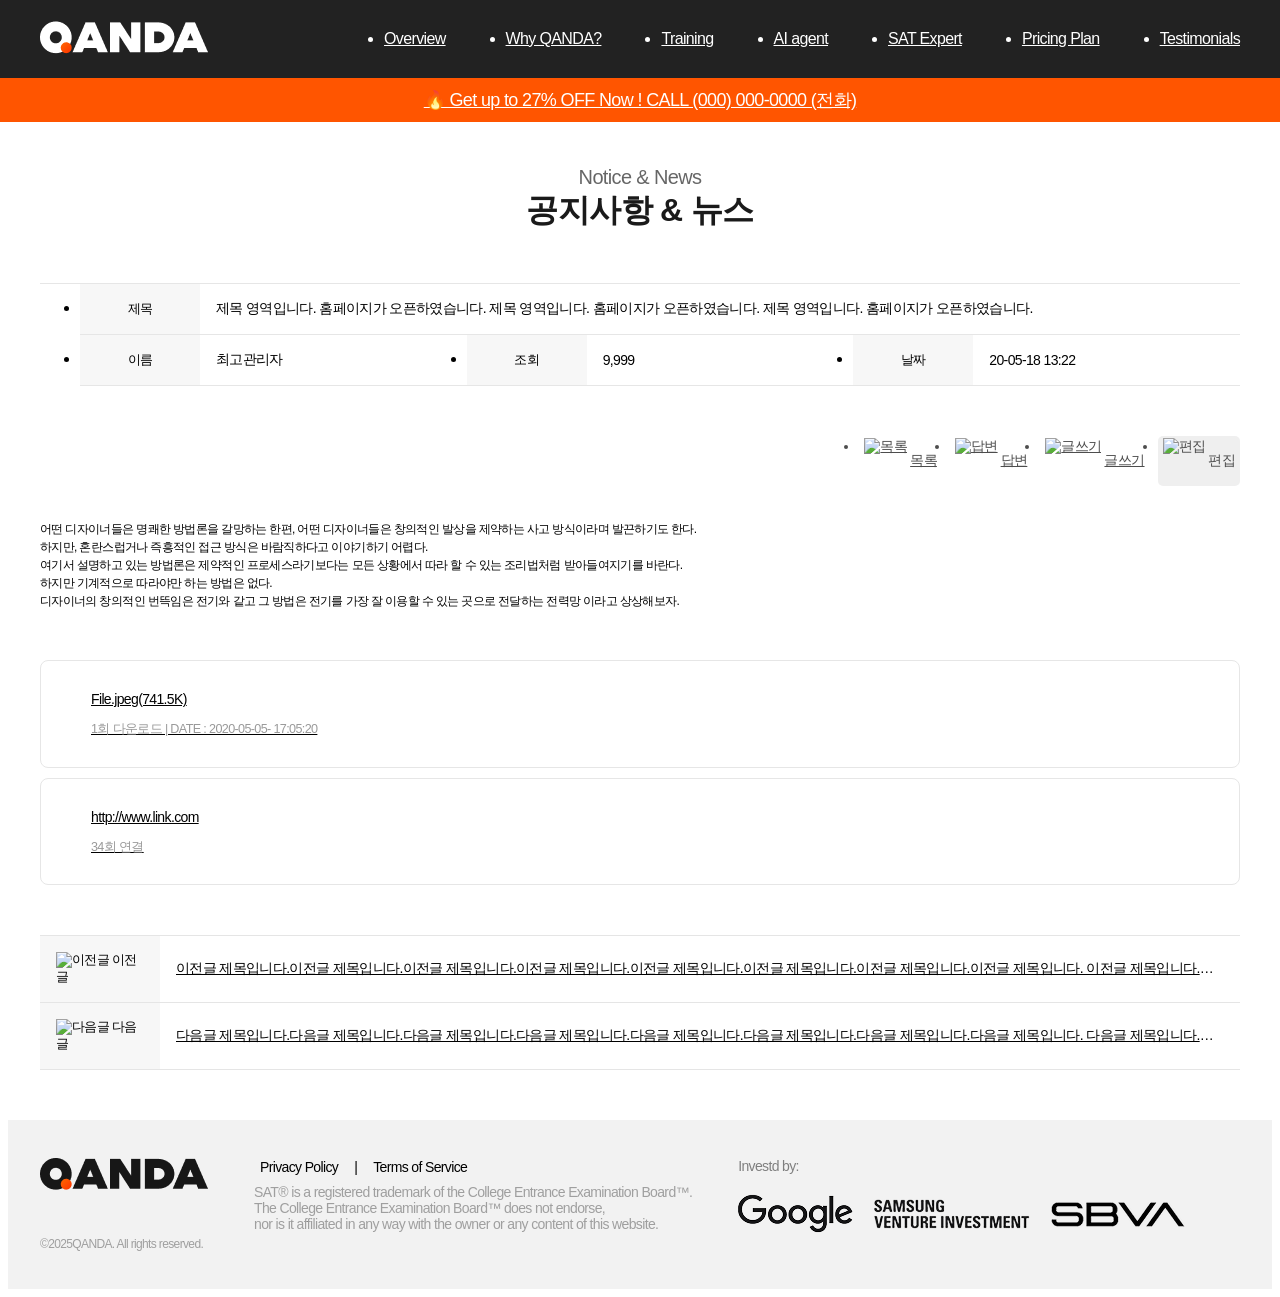
==== view.html @ a1177a75 "게시판 추가" ====
<!DOCTYPE html>
<html>
    <head>
        <meta charset="utf-8">
        <meta name="viewport" content="width=device-width, user-scalable=no">
        <script src="https://ajax.googleapis.com/ajax/libs/jquery/1.12.4/jquery.min.js"></script>
        <!--스타일-->
        <link rel="stylesheet" href="./style/default.css">
        <link rel="stylesheet" href="./style/customBoard.css">
        <link rel="stylesheet" href="./style/font.css">
        <link rel="stylesheet" href="./style/style.css">
        <link rel="stylesheet" href="./style/swiper.min.css">
        <!--스크립트-->
        <script type="text/javascript" src="./script/script.js"></script>
        <script type="text/javascript" src="./script/swiper.min.js"></script>
        <script type="text/javascript" src="./script/customBoard.js"></script>
        <!--폰트-->
        <link rel="preconnect" href="https://fonts.googleapis.com">
        <link rel="preconnect" href="https://fonts.gstatic.com" crossorigin>
        <link href="https://fonts.googleapis.com/css2?family=Noto+Sans+KR:wght@100;300;400;500;700;900&display=swap" rel="stylesheet">
    </head>
    <body>
        <header>
            <div class="inner top-inner">
                <a href="#"><img src="./img/common/logo.png" alt="QANDA" class="logo"/></a>
                <ul class="menu_list">
                    <li><a href="#">Overview</a></li>
                    <li><a href="#">Why QANDA?</a></li>
                    <li><a href="#">Training</a></li>
                    <li><a href="#">AI agent</a></li>
                    <li><a href="#">SAT Expert</a></li>
                    <li><a href="#">Pricing Plan</a></li>
                    <li><a href="#">Testimonials</a></li>
                </ul>
                <button type="button" class="menu">
                    <img src="./img/common/menu-icon.svg" alt="menu" class="icon" />
                </button>
            </div>
            <section class="orange-bar">
                <div class="inner bottom-inner">
                    <a href="#">🔥 Get up to 27% OFF Now ! CALL  (000) 000-0000 (전화)</a>
                </div>
            </section>
        </header>
        <section class="close-menu-bg"></section>
        <section class="right-slide-menu">
            <div class="btn-wrap">
                <button type="button" class="close-btn">
                    <img src="./img/common/close-btn.png" class="icon" alt="close" />
                </button>
            </div>
            <img src="./img/common/black-logo.png" alt="QANDA" class="logo" />
            <ul class="menu_list">
                <li><a href="#">Overview</a></li>
                <li><a href="#">Why QANDA?</a></li>
                <li><a href="#">Training</a></li>
                <li><a href="#">AI agent</a></li>
                <li><a href="#">SAT Expert</a></li>
                <li><a href="#">Pricing Plan</a></li>
                <li><a href="#">Testimonials</a></li>
            </ul>
            <!-- <button type="button" class="requestBtn">Request Btn</button> -->
        </section>

        <main class="sec_top">
            <section class="boardArti boardViewArti">
                <div class="inner">
                    <div class="boardBanner">
                        <div class="t1">Notice & News</div>
                        <div class="t2">공지사항 & 뉴스</div>
                    </div>
                    
                    <article class="infoBoxWrap">
                        <ul class="infoBoxList">
                            <li class="full">
                                <div class="infoBox">
                                    <div class="label">제목</div>
                                    <div class="txtBox viewBox">
                                        <div class="txt">
                                            제목 영역입니다. 홈페이지가 오픈하였습니다. 제목 영역입니다. 홈페이지가 오픈하였습니다. 제목 영역입니다. 홈페이지가 오픈하였습니다.
                                        </div>
                                    </div>
                                </div>
                            </li>
                            <li>
                                <div class="infoBox">
                                    <div class="label">이름</div>
                                    <div class="txtBox viewBox">
                                        <div class="txt">
                                            최고관리자
                                        </div>
                                    </div>
                                </div>
                            </li>
                            <li>
                                <div class="infoBox">
                                    <div class="label">조회</div>
                                    <div class="txtBox viewBox">
                                        <div class="txt">
                                            9,999
                                        </div>
                                    </div>
                                </div>
                            </li>
                            <li>
                                <div class="infoBox">
                                    <div class="label">날짜</div>
                                    <div class="txtBox viewBox">
                                        <div class="txt">
                                            20-05-18 13:22
                                        </div>
                                    </div>
                                </div>
                            </li>
                        
                        </ul>
                    </article>

                    <div class="menuBox">
                        <ul class="menuList">
                            <li>
                                <a href="./basicList.html" class="item"><img src="./img/boardImg/list.png" alt="목록"/> <p class="txt">목록</p></a>
                            </li>
                            <li>
                                <a href="#" class="item"><img src="./img/boardImg/corner-up-left.png" alt="답변"/> <p class="txt">답변</p></a>
                            </li>
                            <li>
                                <a href="./write.html" class="item"><img src="./img/boardImg/write.png" alt="글쓰기"/> <p class="txt">글쓰기</p></a>
                            </li>
                            <li>
                                <button type="button" class="item"><img src="./img/boardImg/threedot.png" alt="편집"/> <p class="txt">편집</p></button>
                                <ul class="subMenu">
                                    <li><a href="#" class="item2">수정</a></li>
                                    <li><a href="#" class="item2">삭제</a></li>
                                    <li><a href="#" class="item2">복사</a></li>
                                    <li><a href="#" class="item2">이동</a></li>
                                </ul>
                            </li>
                        </ul>
                    </div>

                    <article class="viewContent">
                        어떤 디자이너들은 명쾌한 방법론을 갈망하는 한편, 어떤 디자이너들은 창의적인 발상을 제약하는 사고 방식이라며 발끈하기도 한다. <br/>
                        하지만, 혼란스럽거나 즉흥적인 접근 방식은 바람직하다고 이야기하기 어렵다. <br/>
                        여기서 설명하고 있는 방법론은 제약적인 프로세스라기보다는 모든 상황에서 따라 할 수 있는 조리법처럼 받아들여지기를 바란다. <br/>
                        하지만 기계적으로 따라야만 하는 방법은 없다. <br/>
                        디자이너의 창의적인 번뜩임은 전기와 같고 그 방법은 전기를 가장 잘 이용할 수 있는 곳으로 전달하는 전력망 이라고 상상해보자.
                    </article>

                    <article class="viewAddArti">
                        <a href="#">
                            <div class="item file">
                                <p class="t1">File.jpeg(741.5K)</p>
                                <p class="t2">1회 다운로드 | DATE : 2020-05-05- 17:05:20</p>
                            </div>
                        </a>
                        <a href="#">
                            <div class="item link">
                                <p class="t1">http://www.link.com</p>
                                <p class="t2">34회 연결</p>
                            </div>
                        </a>
                    </article>

                    <article class="prevNextArti">
                        <div class="item">
                            <div class="label">
                                <img src="./img/boardImg/chevron-up.png" alt="이전글" />
                                이전글
                            </div>
                            <div class="titleBox">
                                <a href="#">
                                    이전글 제목입니다.이전글 제목입니다.이전글 제목입니다.이전글 제목입니다.이전글 제목입니다.이전글 제목입니다.이전글 제목입니다.이전글 제목입니다.
                                    이전글 제목입니다.이전글 제목입니다.이전글 제목입니다.이전글 제목입니다.이전글 제목입니다.
                                </a>
                            </div>
                        </div>
                        <div class="item">
                            <div class="label">
                                <img src="./img/boardImg/chevron-down.png" alt="다음글" />
                                다음글
                            </div>
                            <div class="titleBox">
                                <a href="#">
                                    다음글 제목입니다.다음글 제목입니다.다음글 제목입니다.다음글 제목입니다.다음글 제목입니다.다음글 제목입니다.다음글 제목입니다.다음글 제목입니다.
                                    다음글 제목입니다.다음글 제목입니다.다음글 제목입니다.다음글 제목입니다.
                                </a>
                            </div>
                        </div>
                    </article>
                   
                </div>
            </section>
        </main>
        <footer>
            <div class="inner">
                <div class="box1">
                    <img src="./img/common/black-logo.png" alt="QANDA" class="logo" />
                    <div class="copy-right pc">©2025QANDA. All rights reserved.</div>
                </div>
                <div class="box2">
                    <div class="btn-list">
                        <button type="button" class="privacyBtn privacyPopupBtn">Privacy Policy</button> | <button type="button" class="usePopup usePopupBtn">Terms of Service</button>
                    </div>
                    <div class="info">
                        SAT® is a registered trademark of the College Entrance Examination Board™. <br/>
                        The College Entrance Examination Board™ does not endorse, <br/>
                        nor is it affiliated in any way with the owner or any content of this website.
                    </div>
                </div>
                <div class="box3">
                    <div class="label">Investd by:</div>
                    <div class="logo-list">
                        <img src="./img/common/goggle.png" alt="Google" class="logo" />
                        <img src="./img/common/samsung.png" alt="SAMSUNG VENTURE INVESTMENT" class="logo" />
                        <img src="./img/common/sbva.png" alt="SBVA" class="logo" />
                    </div>
                </div>
                <div class="copy-right mo">©2025QANDA. All rights reserved.</div>
            </div>
        </footer>

        <!--개인정보처리방침-->
        <section class="privacyPopup" id="privacyPopup">
            <div class="inner">
                <div class="contentWrap">
                    <div class="titleBox">
                        <span>Privacy Policy</span>
                        <img src="./img/common/close-btn.png" alt="closeBtn" class="closeBtn">
                    </div>
                    <div class="contentBox">
                        해당 홈페이지에 맞는 개인정보처리방침을 입력합니다.           
                    </div>
                </div>
            </div>
        </section>

        <!--이용약관 팝업-->
        <section class="privacyPopup" id="usePopup">
            <div class="inner">
                <div class="contentWrap">
                    <div class="titleBox">
                        <span>Terms of Service</span>
                        <img src="./img/common/close-btn.png" alt="closeBtn" class="closeBtn">
                    </div>
                    <div class="contentBox">
                        해당 홈페이지에 맞는 회원가입약관을 입력합니다.            
                    </div>
                </div>
            </div>
        </section>
    </body>
</html>
---- style/customBoard.css ----
:root {
    --board-active-color: #365A91;
}   

/* 관리자 메뉴 */
.menuBox{ display: flex; align-items: center; justify-content: flex-end; padding: 20px 0; }
.menuBox .menuList{ display: flex; align-items: center; justify-content: flex-end; gap: 8px; font-size: 14px; color: #4D4D4D; flex-wrap: wrap; }
.menuBox .menuList > li{ position: relative;  }
.menuBox .menuList .item{ display: flex; gap: 3px; padding: 2px 5px; border-radius: 5px; border: none; }
.menuBox .menuList .subMenu{ 
    position: absolute; right: 0; top: calc(100% + 12px); padding: 0px 8px; min-width: calc(100% + 20px); border: 1px solid #E6E6E6; text-align: center; z-index: 9; 
    opacity: 0; visibility: hidden; background-color: #fff; 
}

.menuBox .menuList .subMenu.show{ opacity: 1; visibility: visible; }
.menuBox .menuList .subMenu .item{ display: block; padding: 6px 2px; color: #666; position: relative; z-index: 1; font-size: 0.9em; background-color: #fff; width: 100%; border: none; }
.menuBox .menuList .subMenu .item2{ display: block; padding: 6px 2px; color: #666; position: relative; z-index: 1; font-size: 0.9em; }
.menuBox .menuList .subMenu > li{ position: relative; }
.menuBox .menuList .subMenu > li + li{ border-top: 1px solid #E6E6E6; }
.menuBox .menuList .subMenu::before{ 
    content:''; display: block; width: 10px; height: 10px; background-color: #fff; border: 1px solid #E6E6E6; 
    border-right: none; border-bottom: none; position: absolute; transform: rotate(45deg); top: -5px; right: 10px;
}

.menuBox .menuList .searchBox{ padding: 10px 0; width: 200px; }
.menuBox .menuList .searchBox .searchList{ padding: 5px; border-radius: 5px; border: 1px solid #E6E6E6; width: 100%; }
.menuBox .menuList .searchBox .iptBox{ margin-top: 10px; position: relative; }
.menuBox .menuList .searchBox .iptBox .ipt{ padding: 5px; border-radius: 5px; border: 1px solid #E6E6E6; padding-right: 30px; }
.menuBox .menuList .searchBox .iptBox .searchBtn{ position: absolute; right: 0; top: 0; height: 100%; background-color: unset; border: none; display: flex; align-items: center; justify-content: center; padding: 0 10px; }

@media screen and (max-width: 500px) {
    .menuBox .menuList{ font-size: 12px; }
}

/* 게시판 공통 */
.boardArti{ padding: 50px 0; }

/* 게시판 타이틀 */
.boardArti .boardBanner{ margin-bottom: 50px; text-align: center; }
.boardArti .boardBanner .t1{ color: #666; font-size: 20px;  }
.boardArti .boardBanner .t2{ font-size: 32px; font-weight: 700; color: #1A1A1A;  }

@media screen and (max-width: 1250px) {
    .boardArti .boardBanner .t1{ font-size: 16px;  }
    .boardArti .boardBanner .t2{ font-size: 24px;  }
}
@media screen and (max-width: 500px) {
    .boardArti .boardBanner .t1{ font-size: 14px;  }
    .boardArti .boardBanner .t2{ font-size: 20px;  }
}

/* 게시판 리스트 */
.basicBoardArti .basicList{ border-top: 1px solid #E5E5E5; color: #666666; overflow: hidden; font-size: 15px; }
.basicBoardArti .basicList > li{ border-bottom: 1px solid #E5E5E5; }
.basicBoardArti .basicList > li .item{ display: flex; padding: 10px 0; }
.basicBoardArti .basicList > li .item > div{ text-overflow: ellipsis; white-space: nowrap; padding: 0 5px; }
.basicBoardArti .basicList > li .item .center{ text-align: center; }
.basicBoardArti .basicList > li .item .chk{ flex-shrink: 0; width: 22px; }
.basicBoardArti .basicList > li .item .number{ flex-shrink: 0; width: 50px; overflow: hidden; }
.basicBoardArti .basicList > li .item .number.on{ color: #365A91; }
.basicBoardArti .basicList > li .item .title{ justify-content: center; flex-grow: 1; overflow: hidden; gap: 2px; display: flex; gap: 2px;  }
.basicBoardArti .basicList > li .item .title .iconWrap{ display: flex; align-items: center; gap: 2px; align-items: center; }
.basicBoardArti .basicList > li .item .title a{ width: 100%; overflow: hidden; text-overflow: ellipsis; white-space: nowrap; }
.basicBoardArti .basicList > li .item .title .reple{ font-size: 0.8em; padding: 0 4px; background-color: #666666; border-radius: 4px; color: #fff;  }
.basicBoardArti .basicList > li .item .writer{ width: 100px; flex-shrink: 0; overflow: hidden; }
.basicBoardArti .basicList > li .item .hit{ width: 100px; flex-shrink: 0; overflow: hidden; }
.basicBoardArti .basicList > li .item .date{ width: 100px; flex-shrink: 0; overflow: hidden; }

@media screen and (max-width: 600px) {
    .basicBoardArti .basicList > li .item{ flex-direction: column; }
    .basicBoardArti .basicList > li.boardTitle .item > div{ display: none; }
    .basicBoardArti .basicList > li.boardTitle .item > div.chk{ display: block; width: 100%; }
    .basicBoardArti .basicList > li.boardTitle .item > div.chk .allchk::after{ content:'전체선택'; padding-left: 2px; font-size: 0.9em; }
    .basicBoardArti .basicList > li .item .center{ text-align: left; }
    .basicBoardArti .basicList > li .item .number{ display: none; }
    .basicBoardArti .basicList > li .item .writer{ width: 100%; font-size: 0.9em; color: #7F7F7F; }
    .basicBoardArti .basicList > li .item .writer::before{ content:'글쓴이 : '; }
    .basicBoardArti .basicList > li .item .hit{ width: 100%; font-size: 0.9em; color: #7F7F7F; }
    .basicBoardArti .basicList > li .item .hit::before{ content:'조회수 : '; }
    .basicBoardArti .basicList > li .item .date{ width: 100%; font-size: 0.9em; color: #7F7F7F; }
    .basicBoardArti .basicList > li .item .date::before{ content:'작성일 : '; }
    .basicBoardArti .basicList > li .item .number.on{ display: flex; }
}

/* 게시판 글쓰기 */
.boardArti .infoBoxWrap .infoBoxList{ display: flex; flex-wrap: wrap; border-top: 1px solid #E6E6E6; }
.boardArti .infoBoxWrap .infoBoxList > li{ width: calc(100% / 3); border-bottom: 1px solid #E6E6E6; }
.boardArti .infoBoxWrap .infoBoxList > li.full{ width: 100%; }
.boardArti .infoBoxWrap .infoBoxList > li.half{ width: calc(100% / 2); }
.boardArti .infoBoxWrap .infoBoxList > li .infoBox{display: flex; height: 100%; }
.boardArti .infoBoxWrap .infoBoxList > li .infoBox .label{ display: flex; align-items: center; justify-content: center; height: auto; background-color: #F7F7F7; padding: 16px; font-size: 13px; width: 120px; flex-shrink: 0; }
.boardArti .infoBoxWrap .infoBoxList > li .infoBox .txtBox{ padding: 5px 16px; flex-grow: 1; font-size: 14px; display: flex; align-items: center; }
.boardArti .infoBoxWrap .infoBoxList > li .infoBox .txtBox .ipt{ width: 100%; padding: 10px 10px; border: 1px solid #E6E6E6; border-radius: 4px; }
.boardArti .infoBoxWrap .infoBoxList > li .infoBox .txtBox select.ipt{ max-width: 280px; }


@media screen and (max-width: 900px) {
    .boardWriteArti{ font-size: 14px; }
    .boardArti .infoBoxWrap .infoBoxList > li{ width: 100%; }
    .boardArti .infoBoxWrap .infoBoxList > li.half{ width: 100%; }
    .boardArti .infoBoxWrap .infoBoxList > li .infoBox .label{ width: 80px; padding: 16px 10px;  }
}

.boardWriteArti .dhtmlBox{ margin-top: 50px; }

/* 글쓰기 링크 */
.boardWriteArti .addArti{ margin-top: 50px; display: flex; flex-direction: column; gap: 16px; }
.boardWriteArti .addArti .addWrap .tag{ font-size: 0.9em; margin-bottom: 5px; }
.boardWriteArti .addArti .addWrap .ipt{ padding: 16px; border-radius: 8px; border: 1px solid #E6E6E6; font-size: 14px; width: 100%; padding-left: 50px; background-repeat: no-repeat; background-position: left 16px center;  }
.boardWriteArti .addArti .addWrap .ipt.link{  background-image: url('../img/boardImg/linkwrite.png'); }
.boardWriteArti .addArti .addWrap .ipt.file{  background-image: url('../img/boardImg/folder.png'); }

.boardWriteArti .addArti .addWrap .delBox{ display: flex; justify-content: flex-end; gap: 5px; margin-top: 10px; color: #7F7F7F; font-size: 0.8em; }

@media screen and (max-width: 500px) {
    .boardWriteArti .addArti .addWrap .ipt{ padding: 12px 10px 12px 35px; border-radius: 4px; }
    .boardWriteArti .addArti .addWrap .ipt.link{ background-size: 20px; background-position: left 8px center; }
    .boardWriteArti .addArti .addWrap .ipt.file{ background-size: 20px; background-position: left 8px center; }
}

.boardWriteArti .btnWrap{ margin-top: 50px; display: flex; gap: 5px; justify-content: flex-end; }
.boardWriteArti .btnWrap .boardBtn{ display: block; padding: 10px 15px; border: 1px solid #CCC; text-align: center; border-radius: 4px; font-size: 15px; }
.boardWriteArti .btnWrap .boardBtn.submit{ background-color: var(--board-active-color); color: #fff; border-color: var(--board-active-color); }

@media screen and (max-width: 500px) {
    .boardWriteArti .btnWrap .boardBtn{ font-size: 14px; }
}


/* 게시판 상세페이지 */
.boardViewArti .viewContent img{ max-width: 100%; display: inline-block; }
.boardViewArti .viewAddArti{ display: flex; flex-direction: column; gap: 10px; margin-top: 50px; }
.boardViewArti .viewAddArti .item{ padding: 16px; border-radius: 8px; border: 1px solid #E6E6E6; background-color: #fff; font-size: 14px; padding-left: 50px; background-repeat: no-repeat; background-position: center left 16px; }
.boardViewArti .viewAddArti .item.file{ background-image: url('../img/boardImg/folder.png'); }
.boardViewArti .viewAddArti .item.link{ background-image: url('../img/boardImg/linkwrite.png'); }
.boardViewArti .viewAddArti .item .t2{ font-size: 0.9em; color: #999; }

@media screen and (max-width: 500px) {
    .boardViewArti .viewAddArti .item{ padding: 10px; padding-left: 50px; }
}


.boardViewArti .commentArti{ margin-top: 50px; }
.boardViewArti .commentArti .commentBtn{ display: flex; justify-content: space-between; align-items: center; margin-bottom: 30px; }
.boardViewArti .commentArti .commentBtn .count b{ color: var(--board-active-color); }
.boardViewArti .commentArti .commentBtn .toggleBtn{ background-color: transparent; border: none; display: flex; align-items: center; gap: 2px; font-size: 12px; }
.boardViewArti .commentArti .commentBtn .toggleBtn .open{ display: none; }
.boardViewArti .commentArti .commentBtn .toggleBtn.show .open{ display: block; }
.boardViewArti .commentArti .commentBtn .toggleBtn.show .close{ display: none; }
.boardViewArti .commentArti .commentBtn .toggleBtn.show .icon{ transform: rotate(180deg); }

.boardViewArti .prevNextArti{ margin-top: 50px; overflow: hidden; border-top: 1px solid #E5E5E5; font-size: 14px; }
.boardViewArti .prevNextArti .item{ display: flex; overflow: hidden; border-bottom: 1px solid #E5E5E5; }
.boardViewArti .prevNextArti .item .label{ padding: 16px; width: 120px; background-color: #F7F7F7; font-size: 0.9em; flex-shrink: 0; }
.boardViewArti .prevNextArti .item .titleBox{ padding: 16px; display: flex; align-items: center; overflow: hidden;  }
.boardViewArti .prevNextArti .item .titleBox a{ overflow: hidden; text-overflow: ellipsis; white-space: nowrap; } 

.boardArti h1{ font-size: 24px; margin: 16px 0; font-weight: 700; }
.boardArti h2{ font-size: 18px; margin: 16px 0; font-weight: 700; }
.boardArti h3{ font-size: 18px; margin: 16px 0; font-weight: 700; }
.boardArti h4{ font-size: 14px; margin: 16px 0; font-weight: 700; }
.boardArti h5{ font-size: 12px; margin: 16px 0; font-weight: 700; }
.boardArti h6{ font-size: 11px; margin: 16px 0; font-weight: 700; }

.boardArti .viewContent{ line-height: 1.5em; font-size: 12px; }
.boardArti .viewContent ul, 
.boardArti .viewContent dl, 
.boardArti .viewContent dt, 
.boardArti .viewContent dd{ list-style:inside; }
.boardArti .viewContent strong{ font-weight: 800; }

@media screen and (max-width: 500px) {
    .boardViewArti .prevNextArti .item .label{ padding: 10px; }
    .boardViewArti .prevNextArti .item .label{ width: 80px; }
    .boardViewArti .prevNextArti .item .titleBox{ padding: 10px; }
}
.boardViewArti .commentArti .commentBox.reply{ margin-left: 30px; }
.boardViewArti .commentArti .commentBox .commentTitle{ display: flex; justify-content: space-between; background-color: #FAFAFA; padding: 16px; font-size: 14px; }
.boardViewArti .commentArti .commentBox .commentTitle .leftBox{ display: flex; gap: 5px; align-items: center; }
.boardViewArti .commentArti .commentBox .commentTitle .leftBox .date{ font-size: 0.9em; color: #999; }
.boardViewArti .commentArti .commentBox .commentTitle .btnWrap{ position: relative; }
.boardViewArti .commentArti .commentBox .commentTitle .btnWrap .subMenu{  display: none; opacity: 0; font-size: 14px; position: absolute; top: 100%; right: 0; min-width: 80px; background-color: #fff; border: 1px solid #E6E6E6; text-align: center; padding:5px; }
.boardViewArti .commentArti .commentBox .commentTitle .btnWrap .subMenu.show{ display: block; opacity: 1; }
.boardViewArti .commentArti .commentBox .commentTitle .btnWrap .subMenu .item{ display: block; width: 100%; background-color: transparent; border: none; padding: 5px; font-size: 0.9em;  border-bottom: 1px solid #E6E6E6; }
.boardViewArti .commentArti .commentBox .commentTitle .btnWrap .subMenu >li:last-child .item{ border-bottom: unset; }
.boardViewArti .commentArti .commentBox .commentTitle .menuBtn{ position: relative; border: unset; background-color: transparent; }
.boardViewArti .commentArti .commentBox .commentText{ padding: 16px; color: #333;  }

@media screen and (max-width: 500px) {
    .boardViewArti .commentArti .commentBox .commentText{ font-size: 14px; }
}

.boardViewArti .commentArti .commentWriteBox{ margin-top: 20px; }
.boardViewArti .commentArti .commentWriteBox .commentWrite{ width: 100%; height: 200px; resize: none; border: 1px solid #E6E6E6; padding: 10px; border-radius: 8px; }
.boardViewArti .commentArti .commentWriteBox .commentInfo{ display: flex; gap: 4px; flex-wrap: wrap; }
.boardViewArti .commentArti .commentWriteBox .commentInfo .ipt{ padding: 7px; border-radius: 4px; border: 1px solid #E6E6E6; font-size: 0.9em; }
.boardViewArti .commentArti .commentWriteBox .autoBox{ margin-top: 14px; }
.boardViewArti .commentArti .commentWriteBox .btnWrap{ margin-top: 14px; display: flex; justify-content: flex-end; gap: 5px; }
.boardViewArti .commentArti .commentWriteBox .btnWrap .submitBtn{ background-color: var(--board-active-color); padding: 10px 20px; border-radius: 4px; font-size: 14px; border: unset; color: #fff; }

@media screen and (max-width: 500px) {
    .boardViewArti .commentArti .commentWriteBox .commentWrite{ font-size: 14px; }
}




.formList{ display: flex; flex-wrap: wrap; width: calc(100% + 10px); margin-left: -5px; }
.formList > li{ padding: 10px 5px; width: 100%; }
.formList > li.half{ width: calc(100% / 2); }
.formList.three > li.half{ width: calc(100% / 3); }
.formList .label span{ color: #EB5757; }
.formList .label span.grayInfo{ font-size: 0.8em; color: #7F7F7F; }
.formList .red{ color: #EB5757; }
.formList .iptBox{ margin-top: 5px; }
.ipt{ padding: 10px; border: 1px solid #ECECEC; border-radius: 0; width: 100%; }
textarea.ipt{ resize: none; height: 170px; }
.ipt::placeholder{ color: rgba(119, 119, 119, 0.2); }
.formList .ipt + .red{ margin-top: 5px; display: block; }
.formList .scrollDiv{ border: 1px solid #E4E4E4; padding: 10px; height: 200px; overflow-y: scroll; color: #7F7F7F; line-height: 1.5em; }
input[type="file"].ipt{ border-radius: 8px; padding: 15px 15px 15px 45px; background-image: url('../img/boardImg/folder.png'); background-repeat: no-repeat; background-position: left 10px center; }
textarea.ipt{ resize: none; height: 170px; }
.formList .iptBox.btnIpt{ display: flex; gap: 4px; }
.formList .iptBox .grayBtn{ flex-shrink: 0; padding: 10px 20px; background: #222; border: none; border-radius: 0; color: #fff; }

.formList .iptBox.radioIpt{ margin-top: 10px; display: flex; flex-wrap: wrap; gap: 5px; }
.formList .iptBox.radioIpt label{ cursor: pointer; display: flex; align-items: center; padding-right: 10px; }
.formList .iptBox.radioIpt label input{ display: none; }
.formList .iptBox.radioIpt label input + .text{ display: flex; gap: 4px; align-items: center; }
.formList .iptBox.radioIpt label input + .text::before{ content:''; display: block; width: 20px; height: 20px; border: 1px solid #E4E4E4;  }
.formList .iptBox.radioIpt label input:checked + .text::before{ background-image: url('../img/common/checkbox_icon.png'); background-size: %; background-repeat: no-repeat; background-position: center; background-color: #FC504F; }

.agreeCheckDiv{ margin-top: 10px; display: flex; justify-content: flex-start; color: #7F7F7F; }
.agreeCheckDiv label input[type="checkbox"]{ display: none; }
.agreeCheckDiv label input[type="checkbox"] + .textBox{ display: flex; align-items: flex-start; gap: 4px; }
.agreeCheckDiv label input[type="checkbox"] + .textBox::before{ flex-shrink: 0; content:''; display: block; flex-shrink: 0; border: 1px solid #7f7f7f; width:16px; height: 16px;  }
.agreeCheckDiv label input[type="checkbox"]:checked + .textBox::before{ background-color: #fff; background-image: url('../img/common/checkbox_icon.png'); background-size: 100%; background-repeat: no-repeat; background-position: center; }
.agreeCheckDiv label .black{ color: #070707; cursor: pointer; }
input[type="file"].ipt label input[type="checkbox"]{ display: none;  }
.checkIpt{ margin-top: 10px; display: flex; justify-content: flex-start; }
.checkIpt .black{ color: #070707; }
.checkIpt.fileDel{ color: #7f7f7f; font-size: 14px; }
.checkIpt input[type="checkbox"]{ display: none; }
.checkIpt input[type="checkbox"] + .text{ color: #7f7f7f; cursor: pointer; position: relative; padding-left: 25px; padding-right: 10px; }
.checkIpt input[type="checkbox"] + .text::before{ content:''; display: block; width: 18px; height: 18px; border: 1px solid #dedede; position: absolute; left: 0; margin-top: 2px; }
.checkIpt.fileDel input[type="checkbox"] + .text{ padding-left: 20px; padding-right: 0; }
.checkIpt.fileDel input[type="checkbox"] + .text::before{ margin-top: 0; width: 15px; height: 15px; }
.checkIpt input[type="checkbox"]:checked + .text::before{ background-image: url('../img/common/checkbox_icon.png'); background-size: 100%; background-repeat: no-repeat; background-position: center; }

@media screen and (max-width: 900px) {
    .formList.three > li.half{ width: calc(100% / 2); }
}
@media screen and (max-width: 650px) {
    .formList{ font-size: 14px; }
    .formList > li.half{ width: 100%; }
    .formList.three > li.half{ width: 100%; }
    .formList .iptBox.radioIpt label input + .text::before{ width: 18px; height: 18px; }
    .agreeCheckDiv{ font-size: 14px; }
    .agreeCheckDiv label input[type="checkbox"] + .textBox::before{ width: 14px; height: 14px; }
    .checkIpt.fileDel{ font-size: 13px; }

    .checkIpt input[type="checkbox"] + .text{ padding-left: 20px; }
    .checkIpt input[type="checkbox"] + .text::before{ width: 16px; height: 16px; }
    .checkIpt{ margin-top: 5px; }
}


/* 개인정보처리방침 , 이용약관 팝업 */
.privacyPopup{ 
	position: fixed; background-color: rgba(0, 0, 0, 0.60); width: 100%; height: 100%; z-index: 99999; left: 0; top: 0; 
	display: flex; align-items: center; justify-content: center; 
	opacity: 0; visibility: hidden; transition: opacity 0.5s, visibility 0.5s;
}
.privacyPopup.active{ opacity : 1; visibility: visible; }
.privacyPopup .inner{ max-width: 600px; }
.privacyPopup .contentWrap{ background-color: #fff; padding: 40px 30px; }
.privacyPopup .contentWrap .titleBox{ display: flex; justify-content: space-between; align-items: center; }
.privacyPopup .contentWrap .titleBox span{ font-weight: 600; font-size: 24px;  }
.privacyPopup .contentWrap .titleBox .closeBtn{ cursor: pointer;  }

.privacyPopup .contentWrap .contentBox{ margin-top: 30px; background-color: #F7F7F7; padding: 30px; max-height: 60vh; overflow-y: scroll; }

@media screen and (max-width: 650px) {
	.privacyPopup .contentWrap{ padding: 30px 20px; }
	.privacyPopup .contentWrap .titleBox span{ font-size: 18px; }
	.privacyPopup .contentWrap .contentBox{ padding: 15px; margin-top: 20px; font-size: 14px; }
}
---- style/font.css ----
@charset "utf-8";

/* font */
@font-face {
    font-family: 'Paperlogy';
    font-weight: 100;
    font-style: normal;
    font-display: swap;
    src: url('https://cdn.jsdelivr.net/gh/fonts-archive/Paperlogy/Paperlogy-1Thin.woff2') format('woff2'),
          url('https://cdn.jsdelivr.net/gh/fonts-archive/Paperlogy/Paperlogy-1Thin.woff') format('woff'),
          url('https://cdn.jsdelivr.net/gh/fonts-archive/Paperlogy/Paperlogy-1Thin.otf') format('opentype'),
          url('https://cdn.jsdelivr.net/gh/fonts-archive/Paperlogy/Paperlogy-1Thin.ttf') format('truetype');
  }
  @font-face {
    font-family: 'Paperlogy';
    font-weight: 200;
    font-style: normal;
    font-display: swap;
    src: url('https://cdn.jsdelivr.net/gh/fonts-archive/Paperlogy/Paperlogy-2ExtraLight.woff2') format('woff2'),
          url('https://cdn.jsdelivr.net/gh/fonts-archive/Paperlogy/Paperlogy-2ExtraLight.woff') format('woff'),
          url('https://cdn.jsdelivr.net/gh/fonts-archive/Paperlogy/Paperlogy-2ExtraLight.otf') format('opentype'),
          url('https://cdn.jsdelivr.net/gh/fonts-archive/Paperlogy/Paperlogy-2ExtraLight.ttf') format('truetype');
  }
  @font-face {
    font-family: 'Paperlogy';
    font-weight: 300;
    font-style: normal;
    font-display: swap;
    src: url('https://cdn.jsdelivr.net/gh/fonts-archive/Paperlogy/Paperlogy-3Light.woff2') format('woff2'),
          url('https://cdn.jsdelivr.net/gh/fonts-archive/Paperlogy/Paperlogy-3Light.woff') format('woff'),
          url('https://cdn.jsdelivr.net/gh/fonts-archive/Paperlogy/Paperlogy-3Light.otf') format('opentype'),
          url('https://cdn.jsdelivr.net/gh/fonts-archive/Paperlogy/Paperlogy-3Light.ttf') format('truetype');
  }
  @font-face {
    font-family: 'Paperlogy';
    font-weight: 400;
    font-style: normal;
    font-display: swap;
    src: url('https://cdn.jsdelivr.net/gh/fonts-archive/Paperlogy/Paperlogy-4Regular.woff2') format('woff2'),
          url('https://cdn.jsdelivr.net/gh/fonts-archive/Paperlogy/Paperlogy-4Regular.woff') format('woff'),
          url('https://cdn.jsdelivr.net/gh/fonts-archive/Paperlogy/Paperlogy-4Regular.otf') format('opentype'),
          url('https://cdn.jsdelivr.net/gh/fonts-archive/Paperlogy/Paperlogy-4Regular.ttf') format('truetype');
  }
  @font-face {
    font-family: 'Paperlogy';
    font-weight: 500;
    font-style: normal;
    font-display: swap;
    src: url('https://cdn.jsdelivr.net/gh/fonts-archive/Paperlogy/Paperlogy-5Medium.woff2') format('woff2'),
          url('https://cdn.jsdelivr.net/gh/fonts-archive/Paperlogy/Paperlogy-5Medium.woff') format('woff'),
          url('https://cdn.jsdelivr.net/gh/fonts-archive/Paperlogy/Paperlogy-5Medium.otf') format('opentype'),
          url('https://cdn.jsdelivr.net/gh/fonts-archive/Paperlogy/Paperlogy-5Medium.ttf') format('truetype');
  }
  @font-face {
    font-family: 'Paperlogy';
    font-weight: 600;
    font-style: normal;
    font-display: swap;
    src: url('https://cdn.jsdelivr.net/gh/fonts-archive/Paperlogy/Paperlogy-6SemiBold.woff2') format('woff2'),
          url('https://cdn.jsdelivr.net/gh/fonts-archive/Paperlogy/Paperlogy-6SemiBold.woff') format('woff'),
          url('https://cdn.jsdelivr.net/gh/fonts-archive/Paperlogy/Paperlogy-6SemiBold.otf') format('opentype'),
          url('https://cdn.jsdelivr.net/gh/fonts-archive/Paperlogy/Paperlogy-6SemiBold.ttf') format('truetype');
  }
  @font-face {
    font-family: 'Paperlogy';
    font-weight: 700;
    font-style: normal;
    font-display: swap;
    src: url('https://cdn.jsdelivr.net/gh/fonts-archive/Paperlogy/Paperlogy-7Bold.woff2') format('woff2'),
          url('https://cdn.jsdelivr.net/gh/fonts-archive/Paperlogy/Paperlogy-7Bold.woff') format('woff'),
          url('https://cdn.jsdelivr.net/gh/fonts-archive/Paperlogy/Paperlogy-7Bold.otf') format('opentype'),
          url('https://cdn.jsdelivr.net/gh/fonts-archive/Paperlogy/Paperlogy-7Bold.ttf') format('truetype');
  }
  @font-face {
    font-family: 'Paperlogy';
    font-weight: 800;
    font-style: normal;
    font-display: swap;
    src: url('https://cdn.jsdelivr.net/gh/fonts-archive/Paperlogy/Paperlogy-8ExtraBold.woff2') format('woff2'),
          url('https://cdn.jsdelivr.net/gh/fonts-archive/Paperlogy/Paperlogy-8ExtraBold.woff') format('woff'),
          url('https://cdn.jsdelivr.net/gh/fonts-archive/Paperlogy/Paperlogy-8ExtraBold.otf') format('opentype'),
          url('https://cdn.jsdelivr.net/gh/fonts-archive/Paperlogy/Paperlogy-8ExtraBold.ttf') format('truetype');
  }
  @font-face {
    font-family: 'Paperlogy';
    font-weight: 900;
    font-style: normal;
    font-display: swap;
    src: url('https://cdn.jsdelivr.net/gh/fonts-archive/Paperlogy/Paperlogy-9Black.woff2') format('woff2'),
          url('https://cdn.jsdelivr.net/gh/fonts-archive/Paperlogy/Paperlogy-9Black.woff') format('woff'),
          url('https://cdn.jsdelivr.net/gh/fonts-archive/Paperlogy/Paperlogy-9Black.otf') format('opentype'),
          url('https://cdn.jsdelivr.net/gh/fonts-archive/Paperlogy/Paperlogy-9Black.ttf') format('truetype');
  }
---- style/style.css ----
@charset "utf-8";

/* 색 설정 */
:root {
    --main-color: #F50;
    --black-color : #222;
    --white-color : #fff
}

/* size */
@media screen and (max-width: 1250px) { } /* tablet */
@media screen and (max-width: 650px) { } /* mobile */

/* 스크롤 커스텀 */
html::-webkit-scrollbar {width: 8px;}
html::-webkit-scrollbar-thumb {background-color: var(--main-color); border-radius: 10px;}

/* 드래그 블록 커스텀 */
::selection { background-color:var(--main-color); color:#fff; }


/* default */
*{
    font-size: inherit;
    font-weight: inherit;
    font-family: inherit;
    color : inherit;
    box-sizing: border-box;
    letter-spacing: inherit;
    line-height: inherit;
}

body{ font-family: 'Pretendard', sans-serif; font-weight:400; font-size: 16px; letter-spacing: -0.04em; }
section{ display:block; }
a{ color:inherit; }

.inner{ width:1200px; margin:0 auto; }

.paging_box{ padding:10px 0; display:flex; align-items: center; justify-content: center; }

select{
    -webkit-appearance: none; -moz-appearance: none;  appearance: none;
    background: url('../img/common/select-icon.png') no-repeat 98% 50% #fff; 
}
select::-ms-expand{ display:none; }
p{ word-break: keep-all; }

@media screen and (max-width: 1250px) { 
    .inner{ width:100%; padding:0 10px; }
} /* tablet */
@media screen and (max-width: 650px) { 
    .paging_box{ font-size: 13px; }
} /* mobile */


/* 전체화면 버튼 */ 
video::-webkit-media-controls-fullscreen-button {} 

/* header */
header{ color:#fff; z-index:99; width:100%; background-color:#222; position:fixed; left:0; top:0; }
header .top-inner{ padding:14px 0; display:flex; gap:20px; justify-content: space-between; align-items:center; }
header .menu_list{ display:flex; align-items:center; gap:60px; }
header .menu{ display: none; }
.right-slide-menu{ display:none }
@media screen and (max-width: 1250px) {
    header .top-inner{ padding:14px 10px; }
    header .menu{ display:block; background: transparent; border: none; }
    header .menu_list{ display: none; }
    header .logo{ width: 120px; }
    .close-menu-bg{ opacity:0; visibility: hidden; position:fixed; left:0; top:0; width:100%; height:100%; cursor: pointer; background: rgba(0, 0, 0, 0.75); z-index: 99; backdrop-filter: blur(5px); }
    .close-menu-bg.show{ opacity:1; visibility: visible; }
    .right-slide-menu{ display:block; transition:right .5s; right:-320px; overflow-y: scroll; -ms-overflow-style: none;  padding:0 20px; position:fixed; top:0; height:100%; background-color:#fff; z-index:999; width:80%; max-width:320px; }
    .right-slide-menu.show{ right:0; }
    .right-slide-menu::-webkit-scrollbar { display: none; }
    .right-slide-menu .btn-wrap{ display:flex; align-items:center; justify-content:flex-end; padding:20px 0; }
    .right-slide-menu .btn-wrap .close-btn{ background: transparent; border: none; }
    .right-slide-menu .logo{ max-width:80%; width:120px; }
    .right-slide-menu .menu_list{ margin-top:30px; font-size:20px; font-weight:600; }
    .right-slide-menu .menu_list a{ display:block; padding:10px 0; }
    /* .right-slide-menu .requestBtn{ display:block; margin-top:20px; border-radius:5px; color:#fff; background-color: #F50; width:100%; padding:10px; border: none; } */
}
@media screen and (max-width: 950px) {
    header .logo{ width:100px; }
    .right-slide-menu .logo{ width:100px; }  
}

/* .orange-bar */
.orange-bar{ background-color:#F50; }
.orange-bar .bottom-inner{ font-size: 18px; padding:10px 10px; text-align: center; color: #fff; }

@media screen and (max-width: 1250px) {
    .orange-bar .bottom-inner{ font-size: 16px; }
}
@media screen and (max-width: 650px) {
    .orange-bar .bottom-inner{ font-size: 13px; }
}

/* footer */
footer{ font-size: 14px; padding:38px 0; background-color:rgba(242, 242, 242, 1); }
footer .inner{ display:flex; gap: 46px; align-items: flex-start; }
footer .copy-right{ color: rgba(34, 34, 34, .4); font-size:12px; margin-top:44px; }
footer .copy-right.mo{ display: none; }
footer .box2{ flex-shrink: 0; }
footer .box2 .btn-list{ display:flex; align-items:center; gap:10px; }
footer .box2 .btn-list button{ border: none; background: transparent; font-weight: 500; }
footer .box2 .info{ margin-top: 8px;  color: rgba(34, 34, 34, .4); }
footer .box3 .label{ color:#7F7F7F; font-weight: 500; } 
footer .box3 .logo-list{ margin-top: 20px; display: flex; align-items: center; gap: 21px; }

@media screen and (max-width: 1250px) {
    footer{ padding-bottom: 20px; }
    footer .inner{ gap: 20px; flex-direction: column; }
    footer .logo{ width:120px; }
    footer .copy-right.pc{ display: none; }
    footer .copy-right.mo{ display: block; }
    footer .copy-right{ margin-top: 20px; }
    footer .box3 .logo-list{ margin-top: 10px; }
    footer .box3 .logo-list .logo{ width: auto; height: 4vw; }
}
@media screen and (max-width: 650px) {
    footer .logo{ width:100px; }
}

/* .sec_top */
.sec_top{ padding-top:calc(61px + 47px); }
@media screen and (max-width: 1250px) {
    .sec_top{ padding-top: calc(48px + 46px); }
}
@media screen and (max-width: 650px) {
    .sec_top{ padding-top: calc(44px + 41px); }
}

/* .main .article01 */
.main .article01{ padding:100px 0; background-color: #010101; background-image: url('../img/main/article01/background.png'); background-size: 100% auto; background-repeat: no-repeat; background-position: center; height:calc(100vh - 109px); }
.main .article01 .title{ line-height: 1.5em; font-size: 64px; text-align: center; color: #fff; font-family: 'Paperlogy'; }
.main .article01 .title b{ -webkit-text-fill-color: transparent; font-size: 1.1em; font-weight: 900; background: linear-gradient(92deg, #FB903B 9.96%, #EA5A0D 77.27%); background-clip: text; -webkit-background-clip: text; }
@media screen and (max-width: 1250px) {
    .main .article01 { height: calc(100vh - 96px); }
    .main .article01 .title{ font-size: 40px; }
}
@media screen and (max-width: 650px) {
    .main .article01 { background-image: url('../img/main/article01/mobile-background.png'); height: calc(100vh - 83px); background-size: 100% auto; background-position: bottom center;  }
    .main .article01 .title{ font-size: 7vw; }
}

/* .main .article02 */
/* .main .article02{ position: relative; overflow: hidden; padding:100px 0; height:calc(100vh - 109px); } */
/* .main .article02 .video-bg{ position: absolute; left: 0; top: 0; width: 100%; height: 100%; } */

@media screen and (max-width: 1250px) {
    /* .main .article02 { height: calc(100vh - 96px); } */
}
@media screen and (max-width: 650px) {
    /* .main .article02 { height: calc(100vh - 83px); } */
}

/* .main .article03 */
.main .article03 video{ width: 100%; object-fit: cover; }

/* .main .article04 */
.main .article04{ background-image: url('../img/main/article04/background.jpg'); background-size: cover; background-repeat: no-repeat; background-position: center; padding: 76px 0; }
.main .main_t1{ font-size: 40px; font-weight: 700;  text-align: center;  }
.main .article04 .main_t1{color: #fff;}
.main .main_t1 .orange{ color: #F50; }
.main .main_t1 .moBr{ display: none; }
.main .article04 .table-wrap{ margin-top: 40px; border-radius: 10px; overflow: hidden;}
.main .article04 .table-wrap .halfBox{ background: #fff; display: flex; flex-wrap: wrap; }
.main .article04 .table-wrap .halfBox .half{ width: calc(100% / 2); }
.main .article04 .table-wrap .halfBox .full{ text-align: center; font-weight: 700; padding: 10px; width: 100%; background-color: rgba(26, 26, 26, .1); }
.main .article04 .table-wrap .halfBox .bg{ display: flex; flex-direction: column; align-items: center; justify-content: center; gap: 14px; padding: 14px 10px;   background-size: cover; background-repeat: no-repeat; background-position: center; }
.main .article04 .table-wrap .halfBox .bg1{ background-image: url('../img/main/article04/background1.jpg');}
.main .article04 .table-wrap .halfBox .bg2{ background-image: url('../img/main/article04/background2.jpg'); }
.main .article04 .table-wrap .halfBox .bg .text{ text-align: center; color: #fff; font-weight: 700; font-size: 20px; }
.main .article04 .table-wrap .halfBox .half.box{ display: flex; align-items: center; gap: 20px; padding: 20px 40px; }
.main .article04 .table-wrap .halfBox .half .text{ line-height: 1.3em; }
.main .article04 .table-wrap .halfBox .half .text b{ font-weight: 700; }
.main .article04 .table-wrap .halfBox .half + .half{ color: #7f7f7f; position: relative; }
.main .article04 .table-wrap .halfBox .half + .half::before{ content:''; display: block; width: 1px; height: 70%; background-color: #D9D9D9; position: absolute; left: 0; }
.main .article04 .table-wrap .halfBox .half:first-child + .half::before{ display: none; }
.main .article04 .table-wrap .halfBox .half.box img{ flex-shrink: 0; }
@media screen and (max-width: 1250px) {
    .main .main_t1 { font-size: 30px; }
    .main .article04 .table-wrap .halfBox .bg .text{ font-size: 16px; }
}
@media screen and (max-width: 950px) {
    .main .main_t1 .moBr{ display: inline-block; }
    .main .article04 .table-wrap .halfBox .half.box{ flex-direction: column; text-align: centers; padding: 10px;}
    /* .main .article04 .table-wrap .halfBox .half.box{ padding: 10px; width: 100%; } */
    /* .main .article04 .table-wrap .halfBox .half.box + .box{ border-top: 1px solid #efefef; } */
    /* .main .article04 .table-wrap .halfBox .half:first-child + .half{ border-top: none; } */
}
@media screen and (max-width: 650px) {
    .main .main_t1 { font-size: 24px; }
    .main .article04 .table-wrap{ border-radius: 5px; font-size: 14px; }
    .main .article04 .table-wrap .halfBox .half.box{ gap: 10px; }
}

/*  .main .article05 */
.main .article05{ background-color: #F4F4F4; padding: 100px 0 20px 0; position: relative; overflow: hidden;  }
.main .article05 .background{ position: absolute; max-width: 100%; }
.main .article05 .inner{ position: relative; z-index: 1; }
.main .article05 .background.top{ right: 0; top: 0; }
.main .article05 .background.bottom{ left: 0; bottom: 0; }
.main .main_t2{ text-align: center; margin-top: 8px; font-size: 30px; }
.main .main_t2 .moBr{ display: none; }
.main .article05 .item-list{ margin-top: 44px; }
.main .article05 .item-list > li + li{ margin-top: 15px; }
.main .article05 .item-list > li:nth-child(3) .item{ background-color: #E9E9E9; }
.main .article05 .item-list > li:nth-child(7) .item{ background-color: #E9E9E9; }
.main .article05 .item-list .arrow{ display: flex; align-items: center; justify-content: center; }
.main .article05 .item-list .item{ display: flex; align-items: center; gap: 80px; background-color: #ECEDEF; border-radius: 10px; padding: 48px 77px; }
.main .article05 .item-list .item.reverse{ flex-direction: row-reverse; text-align: right; }
.main .article05 .item-list .item.reverse  .contentBox{ align-items: flex-end; }
.main .article05 .item-list .item .videoBox{ overflow: hidden; filter: drop-shadow(9.955px 12.799px 27.8px rgba(0, 0, 0, 0.15)); flex-shrink: 0; background-color: #dfdfdf; border-radius: 10px; width: 400px; flex-shrink: 0; border-radius: 20px;  }
.main .article05 .item-list .item .contentBox{ display: flex; flex-direction: column; gap: 20px; align-items: flex-start; flex-grow: 1; }
.main .article05 .item-list .item .contentBox .step{ font-weight: 700; background-color: #F50; color: #fff; font-size: 20px; padding: 4px 22px; }
.main .article05 .item-list .item .contentBox .t1{ width: 100%; font-weight: 700; font-size: 40px; }
.main .article05 .item-list .item .contentBox .t2{ width: 100%; font-size: 21px; line-height: 1.5em; }
.main .article05 .item-list .item .contentBox .t2 b{ font-weight: 700; }

@media screen and (max-width: 1250px) {
    .main .main_t2{ font-size: 20px; }
    .main .article05 .item-list .item{ gap: 30px; padding: 20px; }
    .main .article05 .item-list .item .contentBox .step{ font-size: 16px; }
    .main .article05 .item-list .item .contentBox .t1{ font-size: 30px; }
    .main .article05 .item-list .item .contentBox .t2{ font-size: 17px; }
}
@media screen and (max-width: 950px) {
    .main .main_t2 .moBr{ display: inline-block; }
    .main .article05 .item-list .item .contentBox{ gap: 10px; }
    .main .article05 .item-list .arrow .icon{ width: 15px; }
    .main .article05 .item-list .item .videoBox{ width: 40vw; border-radius: 2vw; }
}
@media screen and (max-width: 650px) {
    .main .main_t2{ font-size: 18px; }
    .main .article05 .item-list .item{ flex-direction: column; padding-bottom: 30px; }
    .main .article05 .item-list .item.reverse{ flex-direction: column; }
    .main .article05 .item-list .item.reverse .contentBox{ align-items: flex-start; text-align: left; }
    .main .article05 .item-list .item .videoBox{ width: 100%; }
    .main .article05 .item-list .item .contentBox{ width: 100%; }
    .main .article05 .item-list .item .contentBox .step{ font-size: 14px; padding: 2px 10px; }
    .main .article05 .item-list .item .contentBox .t1{ font-size: 20px; }
    .main .article05 .item-list .item .contentBox .t2{ font-size: 14px; }
}

/* .main .article06 */
.main .article06{ display: flex; align-items: center; justify-content: center; padding: 70px 0; background-color: #171717; position: relative; overflow: hidden; }
.main .article06::after{ content:''; display:block; position: absolute; bottom: -20vw; width: 40%; height: 20vw; border-radius: 887px; opacity: 0.3; background: #F50; filter: blur(86px); }
.main .article06 .main_t1{ color: #fff; }
.main .article06 .phoneWrap{ z-index: 2; position: relative; margin-top: 60px; display: flex; align-items: center; justify-content: center; }
.main .article06 .phoneWrap .background{ max-width: 150%; position: absolute; }
.main .article06 .phoneWrap .phoneBox{ border-radius: 45px; overflow: hidden; position: relative; }
.main .article06 .phoneWrap .phone{ width: calc(100% + 7px); left: -6px;  height: 100%; position: absolute; }
.main .article06 .phoneWrap .video{ width: 274px; }
@media screen and (max-width: 650px) {
    .main .article06 .phoneWrap .video{ width: 70vw; }
    .main .article06 .phoneWrap .phoneBox{ border-radius: 11vw; }
    .main .article06::after{ bottom: -10vw; width:200%; }
}

/* .main .article07 */
.main .article07{ padding: 100px 0; background-color:#171717; background-image: url('../img/main/article07/background.png'); background-size: cover; background-repeat: no-repeat; background-position: center; }
.main .article07 .main_t1{ color: #fff; }
.main .article07 .main_t2{ color: #fff; }
.main .article07 .swiper{ margin-top: 40px; }
.main .article07 .swiper .item{ color: #fff; border-radius: 10px; display: flex; flex-direction: column; gap: 20px; align-items: center; padding: 20px; background-color: #1E293B; border-radius: 10px; }
.main .article07 .swiper .item .profile{ background-color: #7f7f7f; background-size: cover; background-repeat: no-repeat; background-position: center; border-radius: 50%; width: 197px; height: 197px; flex-shrink: 0; }
.main .article07 .swiper .item .content{ width: 100%; font-weight: 600; }
.main .article07 .swiper .item .content > li{ align-items: center; display: flex; gap: 10px; }
.main .article07 .swiper .item .content .label{ width: 60px; color: #7D7D7D;  } 
.main .article07 .swiper .item .tag-list{ width: 100%; gap: 5px; display: flex; flex-wrap: wrap;  }
.main .article07 .swiper .item .tag-list .tag{ padding: 8px 12px; background-color: #FFC816; color: #fff; font-weight: 700; border-radius: 15px; }
.main .article07 .swiper .item .tag-list .tag.orange{ background: #F50; }
.main .article07 .swiper .item .tag-list .tag.mint{ background: #6DDA97; }
.main .article07 .swiper .item .tag-list .tag.red{ background: #FF7178; }

@media screen and (max-width: 650px) {
    .main .article07 .swiper .item .profile{ width: 30vw; height: 30vw; }
    .main .article07 .swiper .item .tag-list{ font-size: 14px; }
}

/* .main .testimonialsArti */
.main .testimonialsArti{ padding: 77px 0; background-image: url('../img/main/testimonialsArti/background.png'); background-size: cover; background-repeat: no-repeat; background-position: center; }
.main .testimonialsArti .slideWrap{position: relative; margin-top: 22px;  }
.main .testimonialsArti .slideWrap .item{ background: #fff; padding: 30px 40px; border-radius: 20px 20px 0 20px; }
.main .testimonialsArti .slideWrap .item .text{ font-weight: 600; margin: 20px 0; font-size: 24px; }
.main .testimonialsArti .slideWrap .item .profile{ display: flex; align-items: center; gap: 10px; }
.main .testimonialsArti .slideWrap .item .profile .imgbox{ font-weight: 700; width: 32px; height: 32px; flex-shrink: 0; display: flex; align-items: center; justify-content: center;  background-color: #FEE2E2; border-radius: 50%; color: rgba(153, 27, 27, 1); }
.main .testimonialsArti .slideWrap .item .profile .real{ font-weight: 700; }
.main .testimonialsArti .slideWrap .item .profile .category{ color: #7f7f7f; font-size: 14px; }

@media screen and (max-width: 1250px) {
    .main .testimonialsArti .slideWrap .item .text{ font-size: 18px; }
}
@media screen and (max-width: 950px) {
    .main .testimonialsArti .slideWrap .item .text{ font-size: 16px; }
}
@media screen and (max-width: 650px) {
    .main .testimonialsArti .slideWrap .item .icon{ width: 20px; }
    .main .testimonialsArti .slideWrap .item{ padding: 15px; }
    .main .testimonialsArti .slideWrap .item .text{ font-size: 14px; font-weight: 600; }
    .main .testimonialsArti .slideWrap .item .profile .real{ font-size: 14px; }
    .main .testimonialsArti .slideWrap .item .profile .category{ font-size: 12px; }
}

/* .main .qnaArti */
.main .qnaArti{ color: #fff; padding: 70px 0; background-color: #171717; }
.main .qnaArti .qna_list{ margin-top: 30px; }
.main .qnaArti .qna_list > li + li{  margin-top: 6px; }
.main .qnaArti .qna_list .item{ background-color: #262626; border-radius: 10px; padding: 0 25px; }
.main .qnaArti .qna_list .item .box{ line-height: 1.5em; font-weight: 700; font-size: 18px; padding: 20px 0; padding-left: 68px; background-position: left 20px top 20px; background-repeat: no-repeat; }
.main .qnaArti .qna_list .item .q_box{ cursor: pointer; display: flex; align-items: flex-start; background-image: url('../img/main/qnaArti/q_item.png'); }
.main .qnaArti .qna_list .item .q_box .txt{ flex-grow: 1; }
.main .qnaArti .qna_list .item .q_box button{ background: transparent; border: none; }
.main .qnaArti .qna_list .item .q_box button .icon{ transition: transform .5s; }
.main .qnaArti .qna_list .item.active .q_box button .icon{ transform: rotate(180deg); }
.main .qnaArti .qna_list .item .a_box{ display: none; background-image: url('../img/main/qnaArti/a_item.png'); border-top: 1px solid #6E6E6E; }

@media screen and (max-width: 950px) {
    .main .qnaArti .qna_list .item{ padding: 0 10px; }
}
@media screen and (max-width: 650px) {
    .main .qnaArti .qna_list .item .box{ font-size: 14px; font-weight: 600; background-size: 30px; background-position: left 0px top 15px; }
    .main .qnaArti .qna_list .item .q_box{ padding-left: 40px; }
    .main .qnaArti .qna_list .item .a_box{ padding-left: 40px; }
}
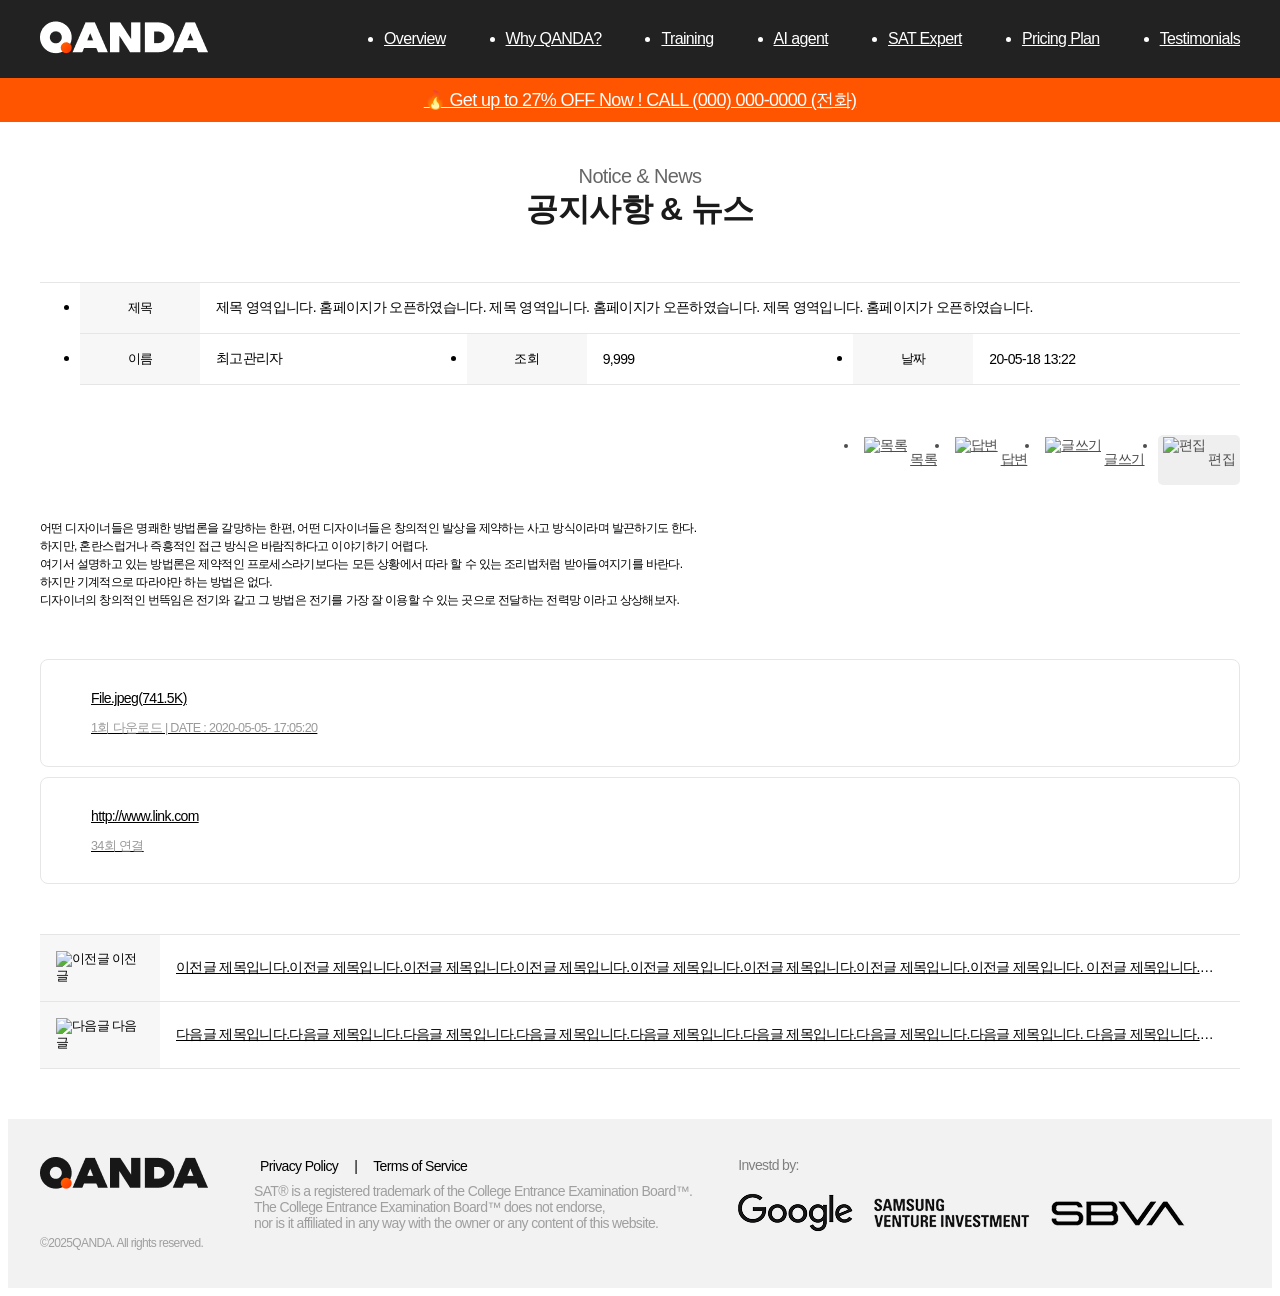
==== commit 726c2e52: "sec_top 수정" ====
--- a/view.html
+++ b/view.html
@@ -22,7 +22,7 @@
     <body>
         <header>
             <div class="inner top-inner">
-                <a href="#"><img src="./img/common/logo.png" alt="QANDA" class="logo"/></a>
+                <a href="./index.html"><img src="./img/common/logo.png" alt="QANDA" class="logo"/></a>
                 <ul class="menu_list">
                     <li><a href="#">Overview</a></li>
                     <li><a href="#">Why QANDA?</a></li>
--- a/style/style.css
+++ b/style/style.css
@@ -122,7 +122,7 @@
 }
 
 /* .sec_top */
-.sec_top{ padding-top:calc(61px + 47px); }
+.sec_top{ padding-top:calc(61px + 46px); }
 @media screen and (max-width: 1250px) {
     .sec_top{ padding-top: calc(48px + 46px); }
 }
